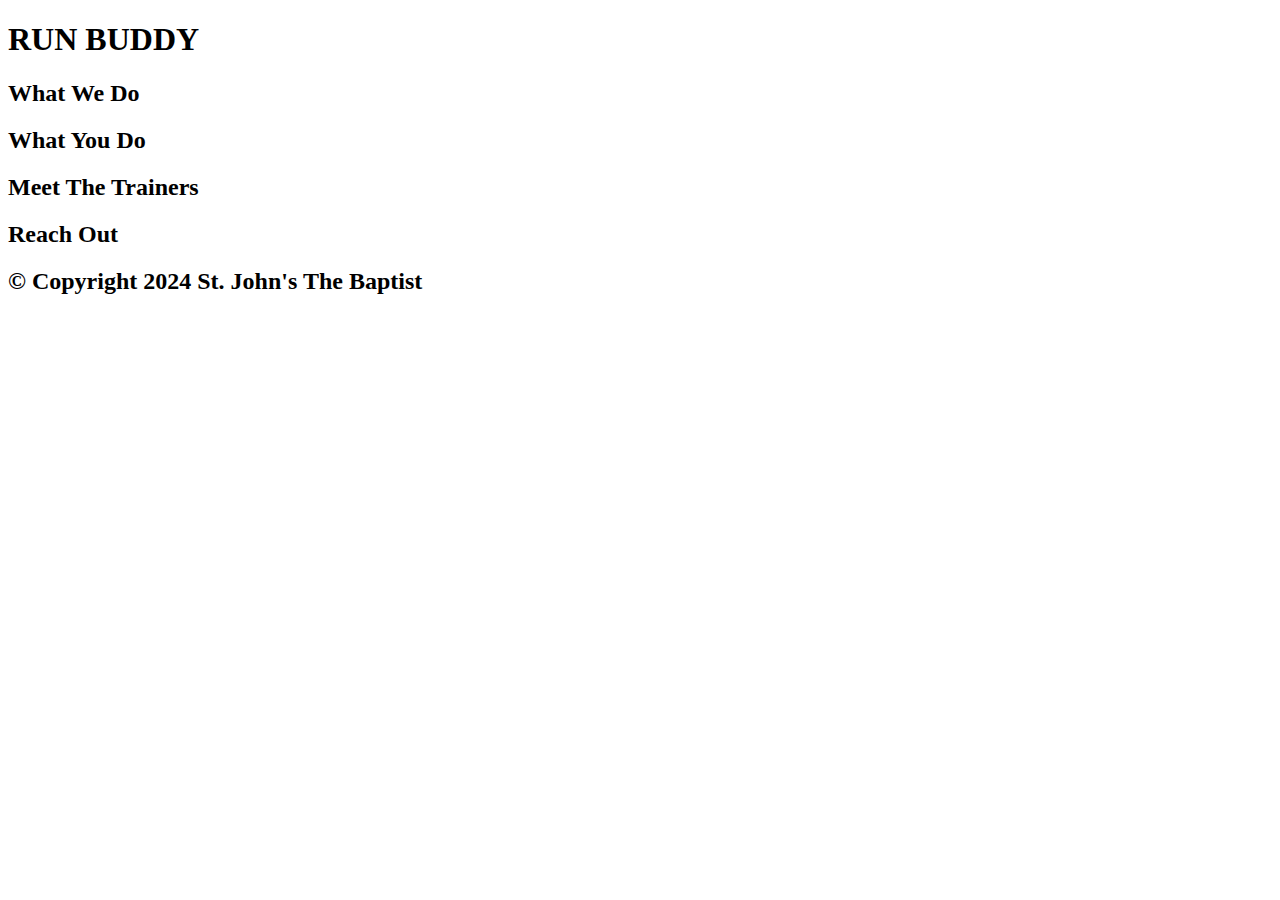
==== index.html @ 3514f87e "html outline and gitignore" ====
<!DOCTYPE html>
<html lang="en">
    <head>
        <meta charset=""UTF-8" />
        <title>Run Buddy</title>
    </head>
    <body>
        <!-- navigation -->
        <header>
            <h1>RUN BUDDY</h1>
        </header>

        <!-- hero/jumbotron -->
        <section>
        </section>

        <!-- "what we do" section -->
        <section>
            <h2>What We Do</h2>
        </section>

        <!-- "what you do" section -->
        <section>
            <h2>What You Do</h2>
        </section>

        <!-- "meet the trainers" section -->
        <section>
            <h2>Meet The Trainers</h2>
        </section>

        <!-- "reach out" section -->
        <section>
            <h2>Reach Out</h2>
        </section>

        <!-- footer -->
        <section>
            <h2>&copy; Copyright 2024 St. John's The Baptist</h2>
        </section>
               
    </body>
</html>
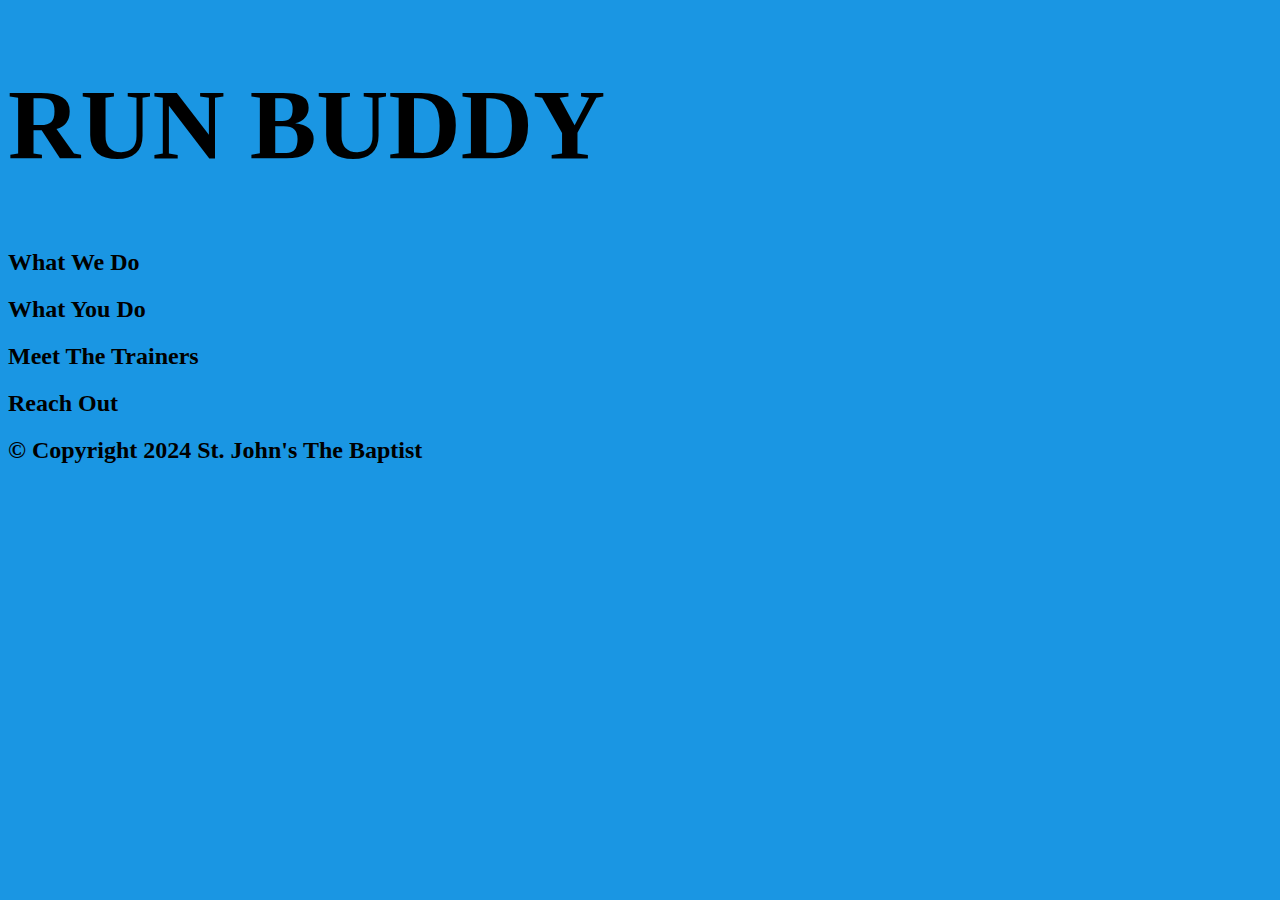
==== commit 65b1ffa9: "added style.css" ====
--- a/index.html
+++ b/index.html
@@ -3,6 +3,14 @@
     <head>
         <meta charset=""UTF-8" />
         <title>Run Buddy</title>
+
+        <style>
+            body {
+                background-color: rgb(26, 150, 227)
+            } h1 {
+                font-size: 100px;
+            }
+        </style>
     </head>
     <body>
         <!-- navigation -->
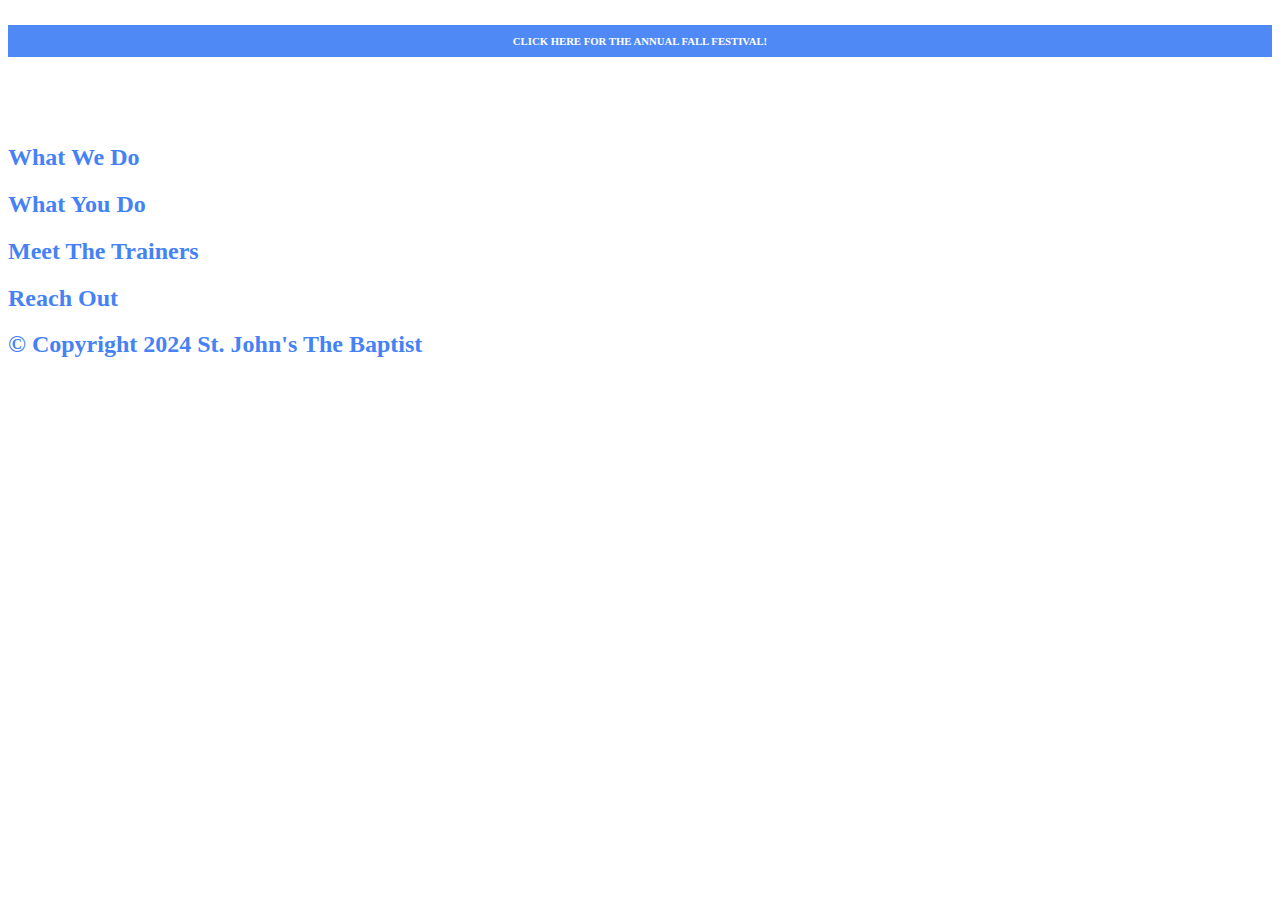
==== commit b708d0ce: "added assets images" ====
--- a/index.html
+++ b/index.html
@@ -3,16 +3,15 @@
     <head>
         <meta charset=""UTF-8" />
         <title>Run Buddy</title>
-
-        <style>
-            body {
-                background-color: rgb(26, 150, 227)
-            } h1 {
-                font-size: 100px;
-            }
-        </style>
+        <link rel="stylesheet" href="./assets/css/style.css">
     </head>
     <body>
+
+        <!-- event advertisement -->
+        <section>
+            <h6>CLICK HERE FOR THE ANNUAL FALL FESTIVAL!</h6>
+        </section>
+
         <!-- navigation -->
         <header>
             <h1>RUN BUDDY</h1>
--- a/assets/css/style.css
+++ b/assets/css/style.css
@@ -0,0 +1,21 @@
+body {
+    font-family: Georgia, serif;
+    color:rgb(68, 130, 245);
+}
+
+h6 {
+    padding: 10px 10px 10px 10px; 
+    background-color: rgb(79, 137, 245);
+    color: #ffffff;
+    text-align: center;
+}
+
+header h1 {
+    font-weight: bold;
+    font-size: 36px;
+    color: #ffffff;
+    margin: 0;
+}
+header a {
+    color: #fce138;
+}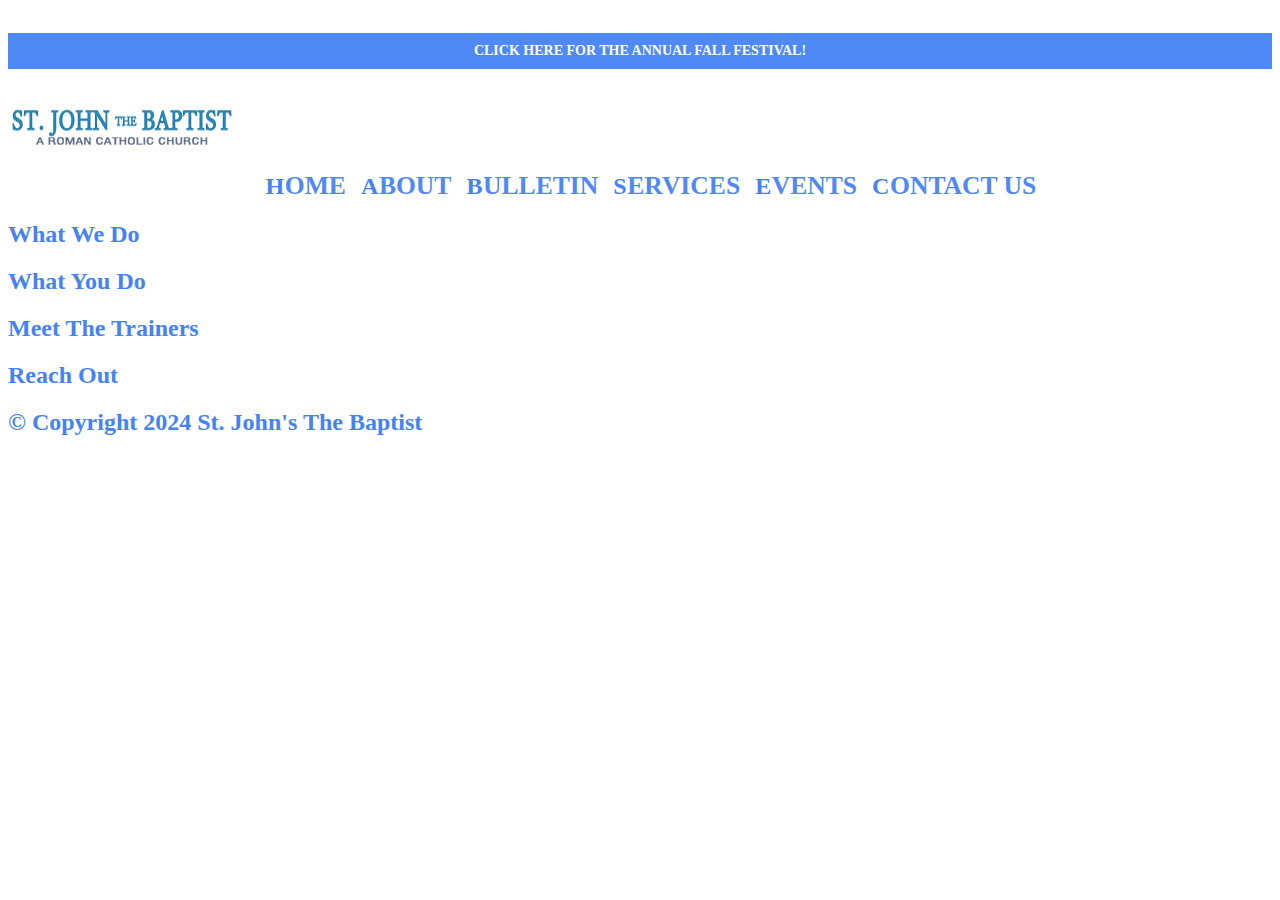
==== commit 3b2a4ba6: "navigation and advertisement row done" ====
--- a/index.html
+++ b/index.html
@@ -12,11 +12,42 @@
             <h6>CLICK HERE FOR THE ANNUAL FALL FESTIVAL!</h6>
         </section>
 
+        <!-- logo/home -->
+        <header>
+            <div class="logo">
+                <img src="./assets/images/logo.png" alt="logo"/>
+            </div>
+        </header>
+
         <!-- navigation -->
         <header>
-            <h1>RUN BUDDY</h1>
+            <nav>
+                <!-- unordered list element -->
+                <ul>
+                    <!-- list item element -->
+                    <li>
+                        <!-- anchor element -->
+                        <span class="larger-letter">H</span><a href="#home">OME</a>
+                    </li>
+                    <li>
+                        <span class="larger-letter">A</span><a href="#about">BOUT</a>
+                    </li>
+                    <li>
+                        <span class="larger-letter">B</span><a href="#bulletin">ULLETIN</a>
+                    </li>
+                    <li>
+                        <span class="larger-letter">S</span><a href="#services">ERVICES</a>
+                    </li>
+                    <li>
+                        <span class="larger-letter">E</span><a href="#events">VENTS</a>
+                    </li>
+                    <li>
+                        <span class="larger-letter">C</span><a href="#contact-us">ONTACT US</a>
+                    </li>                                    
+                </ul>
+            </nav>
         </header>
-
+        
         <!-- hero/jumbotron -->
         <section>
         </section>
--- a/assets/css/style.css
+++ b/assets/css/style.css
@@ -8,6 +8,39 @@
     background-color: rgb(79, 137, 245);
     color: #ffffff;
     text-align: center;
+    font-size:14px;
+}
+
+header nav ul {
+    display: flex;
+    flex-wrap: wrap;
+    align-items: center;
+    list-style: none;
+    justify-content: center;
+    margin-left: -0.2em;
+}
+
+header nav ul li {
+    display: inline;
+    flex-wrap: wrap;
+    justify-content: space-between;
+    align-items: center;
+    list-style: none;
+}
+
+header nav ul li a {
+    padding: 10px 15px;
+    font-weight: bold;
+    font-size: 2vw;
+    color: rgb(79, 137, 245);
+    text-decoration: none;
+}
+
+.larger-letter {
+    font-size: 1.5em;
+    font-weight: bold;
+    display: inline;
+    margin-right: -0.6em;
 }
 
 header h1 {
@@ -16,6 +49,3 @@
     color: #ffffff;
     margin: 0;
 }
-header a {
-    color: #fce138;
-}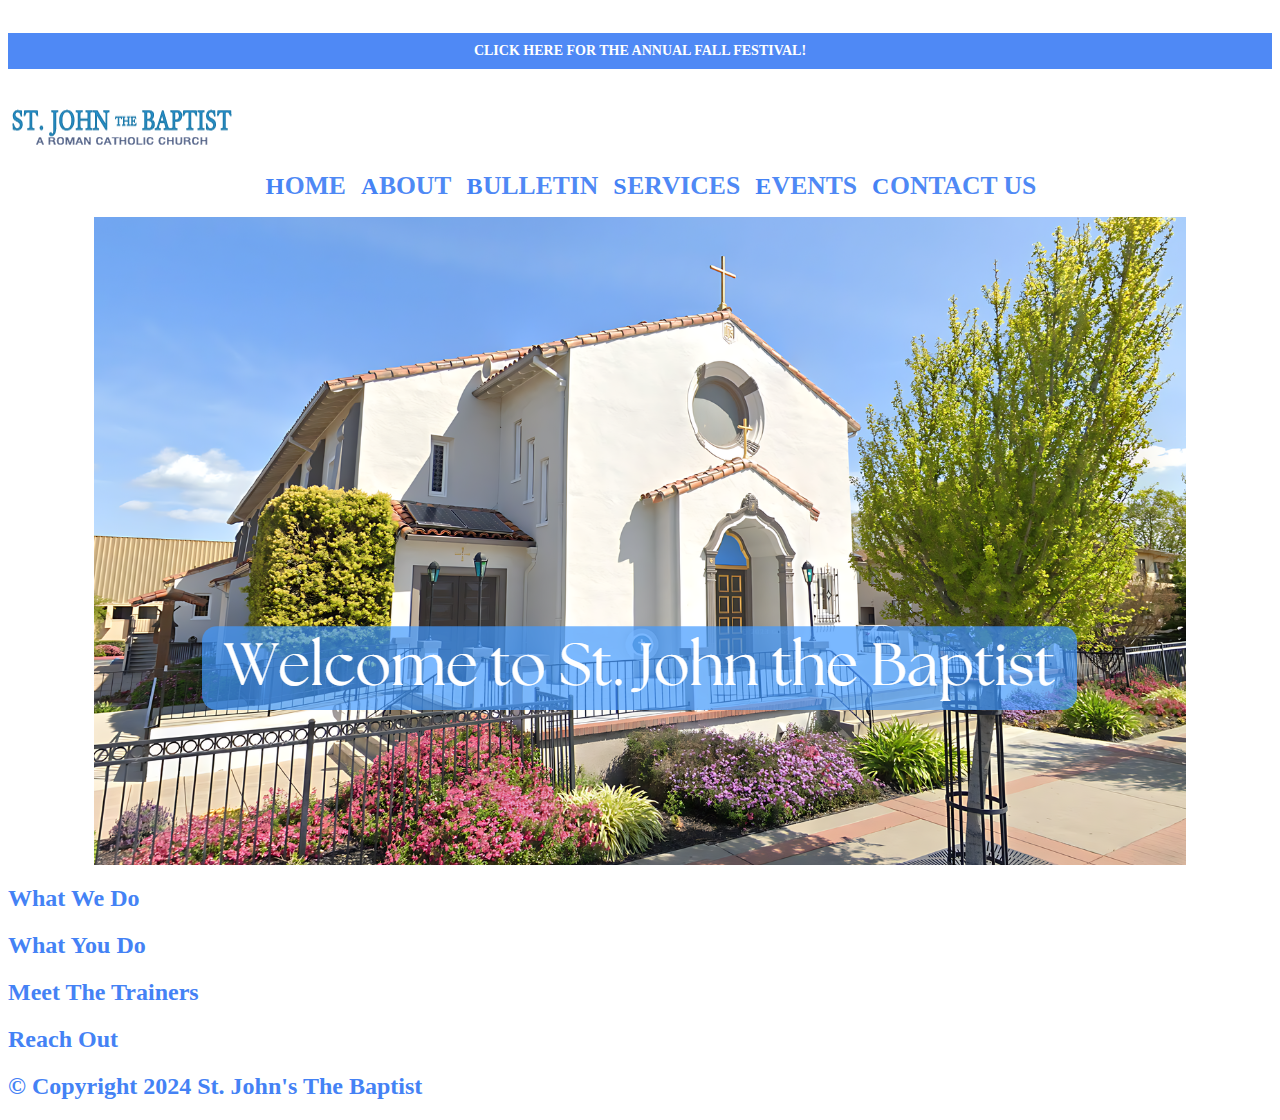
==== commit 325fc491: "added jumbo and hero" ====
--- a/index.html
+++ b/index.html
@@ -49,7 +49,10 @@
         </header>
         
         <!-- hero/jumbotron -->
-        <section>
+        <section class="hero">
+            <div class="image-container">
+                <img src="./assets/images/SLZWelcome.png" alt="Welcome"/>
+            </div>
         </section>
 
         <!-- "what we do" section -->
--- a/assets/css/style.css
+++ b/assets/css/style.css
@@ -49,3 +49,15 @@
     color: #ffffff;
     margin: 0;
 }
+
+/* hero style start */
+.image-container {
+    display: flex;
+    justify-content: center;
+    align-items: center;
+}
+
+.image-container img {
+    max-width: 100%;
+    max-height: 100%;
+}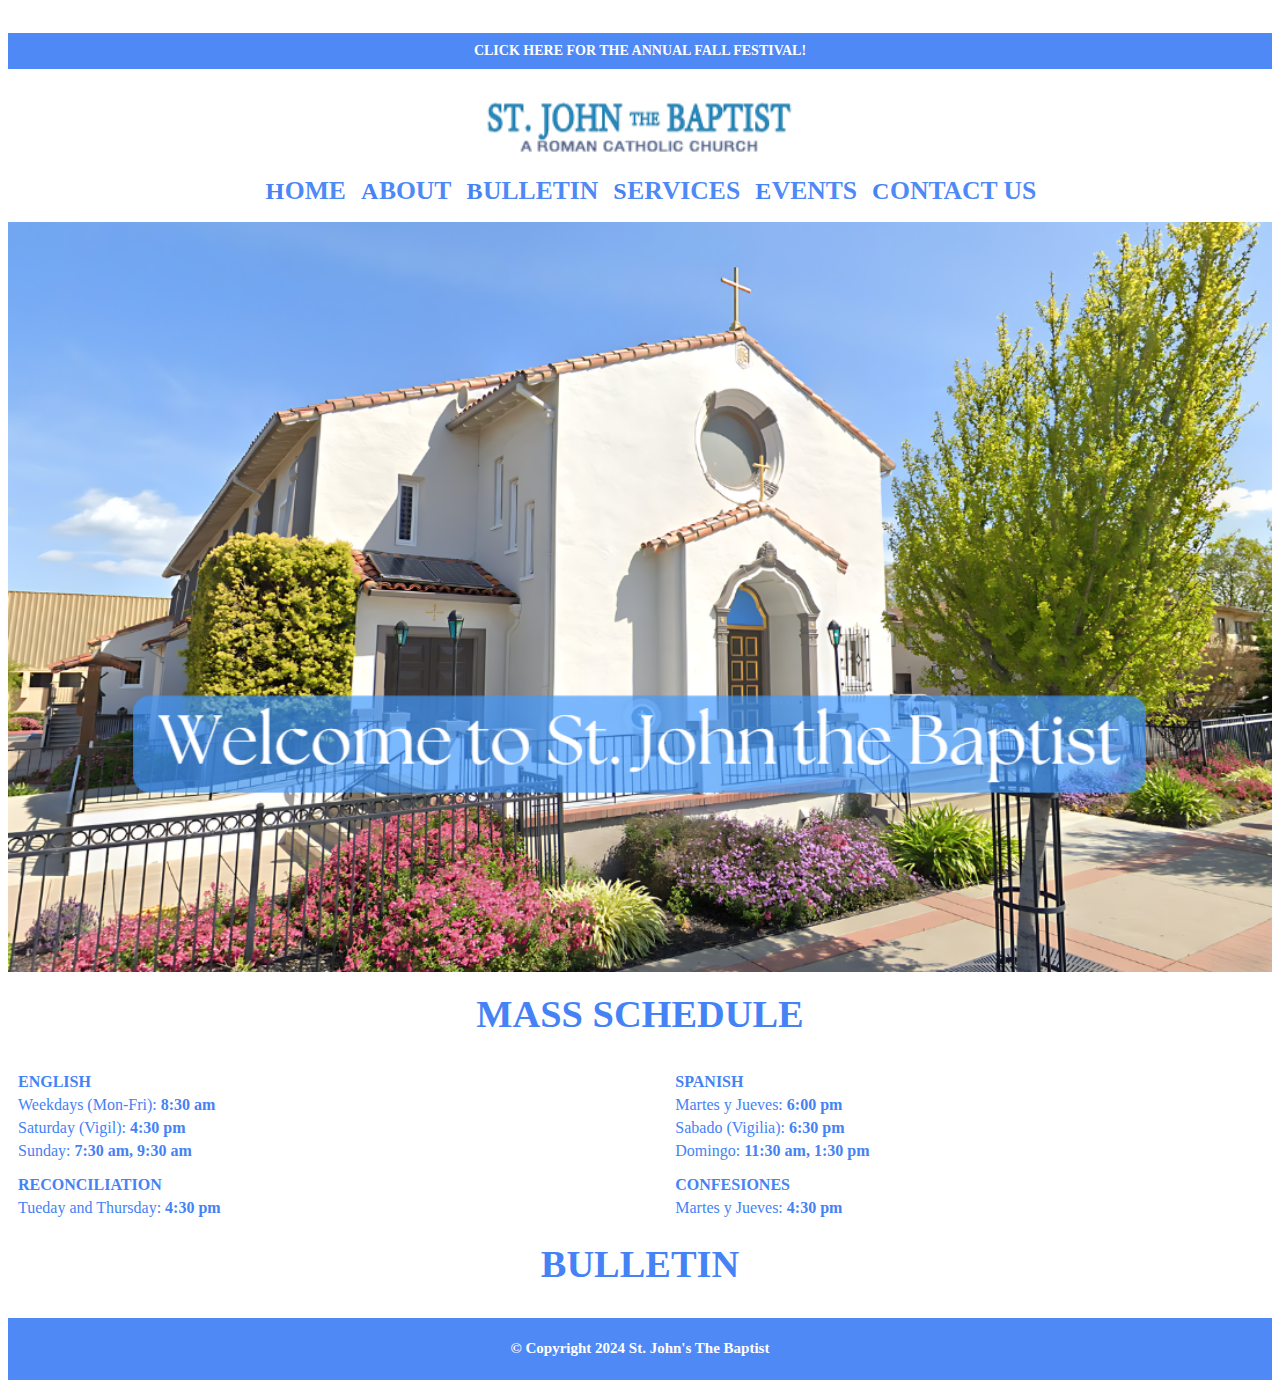
==== commit 36fa769a: "welcome page 90% done" ====
--- a/index.html
+++ b/index.html
@@ -1,7 +1,7 @@
 <!DOCTYPE html>
 <html lang="en">
     <head>
-        <meta charset=""UTF-8" />
+        <meta charset="UTF-8" />
         <title>Run Buddy</title>
         <link rel="stylesheet" href="./assets/css/style.css">
     </head>
@@ -12,7 +12,7 @@
             <h6>CLICK HERE FOR THE ANNUAL FALL FESTIVAL!</h6>
         </section>
 
-        <!-- logo/home -->
+        <!-- logo/home; find another logo -->
         <header>
             <div class="logo">
                 <img src="./assets/images/logo.png" alt="logo"/>
@@ -55,28 +55,64 @@
             </div>
         </section>
 
-        <!-- "what we do" section -->
-        <section>
-            <h2>What We Do</h2>
-        </section>
+        <!-- "Mass Schedule" section -->
+        <h2 class="mass-schedule">MASS SCHEDULE</h2>
+        <div class="schedule">
+            <div class="column">
+                <ul class="english-schedule">
+                    <li>
+                        <b>ENGLISH</b>
+                    </li>
+                    <!-- list item element -->
+                    <li>
+                        Weekdays (Mon-Fri): <b class="time">8:30 am</b>
+                    </li>
+                    <li>
+                        Saturday (Vigil): <b>4:30 pm</b>
+                    </li>
+                    <li>
+                        Sunday: <b>7:30 am, 9:30 am</b>
+                    </li>
+                    <p></p>
+                    <li>
+                        <b>RECONCILIATION</b>
+                    </li>
+                    <li>
+                        Tueday and Thursday: <b>4:30 pm</b>
+                    </li>         
+                </ul>
+            </div>
+            <div class="column">
+                <ul class="english-schedule">
+                    <li>
+                        <b>SPANISH</b>
+                    </li>
+                    <!-- list item element -->
+                    <li>
+                        Martes y Jueves: <b class="time">6:00 pm</b>
+                    </li>
+                    <li>
+                        Sabado (Vigilia): <b>6:30 pm</b>
+                    </li>
+                    <li>
+                        Domingo: <b>11:30 am, 1:30 pm</b>
+                    </li>
+                    <p></p>
+                    <li>
+                        <b>CONFESIONES</b>
+                    </li>
+                    <li>
+                        Martes y Jueves: <b>4:30 pm</b>
+                    </li>         
+                </ul>                                    
+            </div>
+        </div>
 
-        <!-- "what you do" section -->
-        <section>
-            <h2>What You Do</h2>
-        </section>
-
-        <!-- "meet the trainers" section -->
-        <section>
-            <h2>Meet The Trainers</h2>
-        </section>
-
-        <!-- "reach out" section -->
-        <section>
-            <h2>Reach Out</h2>
-        </section>
+        <!-- "Bulletin" section -->
+        <h2 class="mass-schedule">BULLETIN</h2>
 
         <!-- footer -->
-        <section>
+        <section class="footer">
             <h2>&copy; Copyright 2024 St. John's The Baptist</h2>
         </section>
                
--- a/assets/css/style.css
+++ b/assets/css/style.css
@@ -1,6 +1,17 @@
 body {
     font-family: Georgia, serif;
     color:rgb(68, 130, 245);
+}
+
+.logo {
+    display: flex;
+    justify-content: center;
+    align-items: center;
+}
+
+.logo img {
+    width: 25%;
+    margin-top: -10px;
 }
 
 h6 {
@@ -43,13 +54,6 @@
     margin-right: -0.6em;
 }
 
-header h1 {
-    font-weight: bold;
-    font-size: 36px;
-    color: #ffffff;
-    margin: 0;
-}
-
 /* hero style start */
 .image-container {
     display: flex;
@@ -58,6 +62,51 @@
 }
 
 .image-container img {
-    max-width: 100%;
-    max-height: 100%;
+    width: 100%;
+    height: auto;
+}
+
+/* mass schedule style */
+section .mass-schedule {
+    text-align: center;
+    font-weight: bold;
+    font-size: 36px;
+    color: rgb(79, 137, 245);
+    margin: 0;
+    margin-top: 15px;
+}
+
+.schedule {
+    display: flex;
+    justify-content: space-between;
+}
+
+.column {
+    width: 48%;
+}
+
+.schedule .column ul {
+    list-style-type: none;
+    padding: 0;
+    margin: 0;
+}
+
+.schedule .column ul li {
+    margin: 5px 10px;
+    flex: 1;
+}
+
+.mass-schedule {
+    text-align: center;
+    margin-top: 20px;
+    font-size: 3vw;
+}
+
+/* footer style */
+.footer {
+    padding: 10px 10px 10px 10px; 
+    background-color: rgb(79, 137, 245);
+    color: #ffffff;
+    text-align: center;
+    font-size: 10px;
 }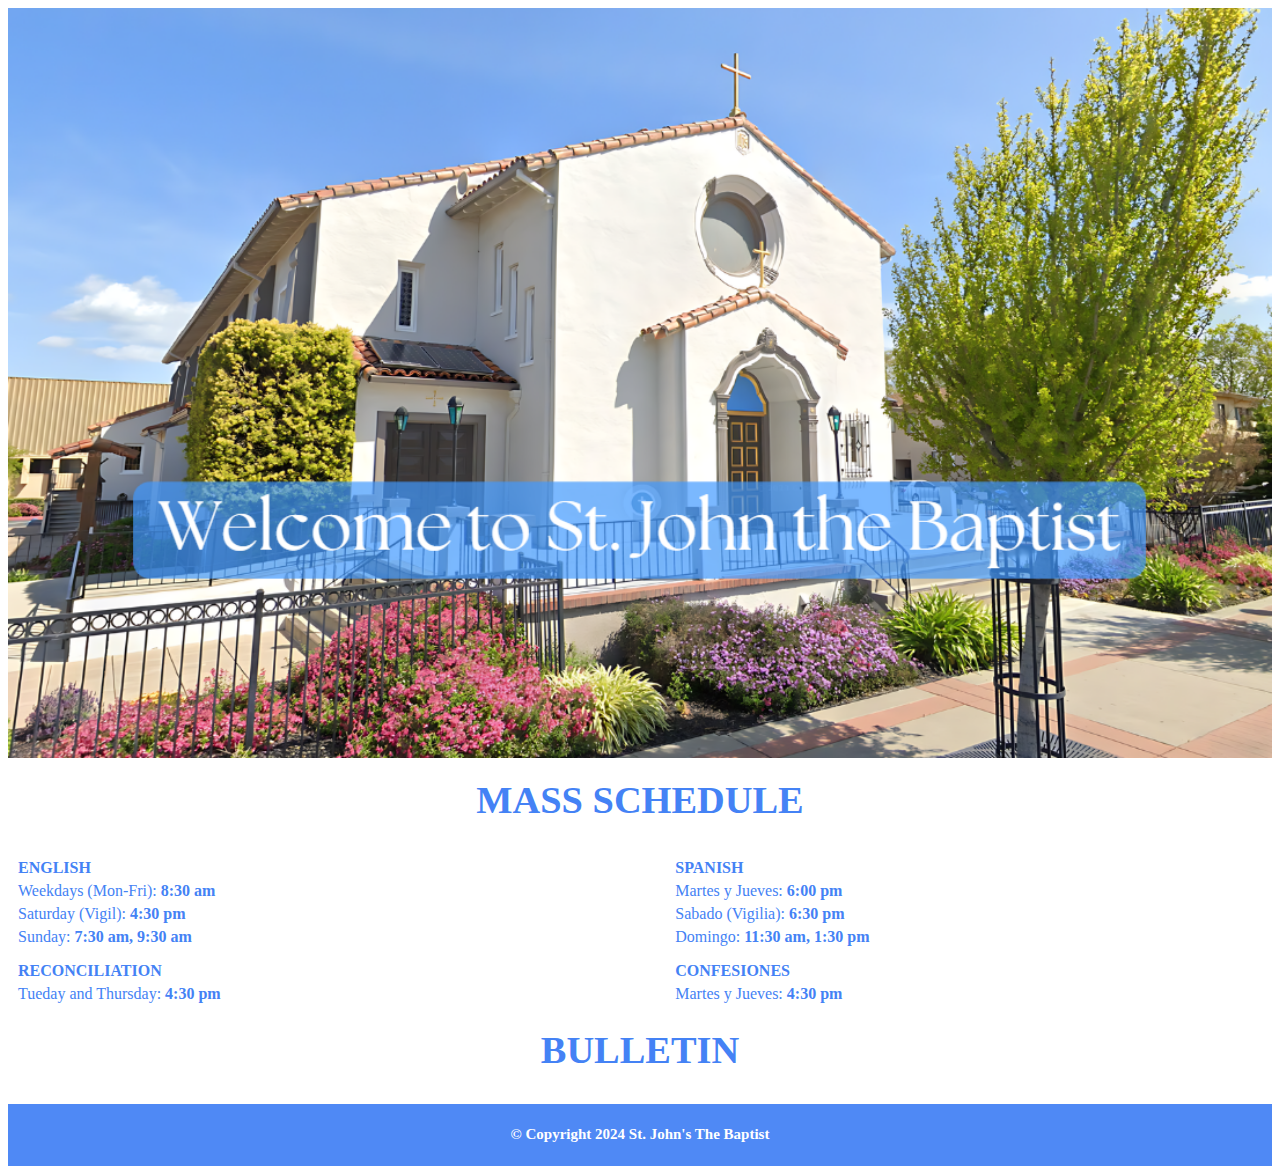
==== commit 6a8b59c5: "reset to add header.html" ====
--- a/index.html
+++ b/index.html
@@ -2,52 +2,15 @@
 <html lang="en">
     <head>
         <meta charset="UTF-8" />
-        <title>Run Buddy</title>
+        <meta name="viewport" content="width=device-width, initial-scale=1.0">
+        <title>St. John The Baptist Church</title>
+        <script src="/includeHeader.js" defer></script>
         <link rel="stylesheet" href="./assets/css/style.css">
     </head>
     <body>
 
-        <!-- event advertisement -->
-        <section>
-            <h6>CLICK HERE FOR THE ANNUAL FALL FESTIVAL!</h6>
-        </section>
+        <div id="header-placeholder"></div>
 
-        <!-- logo/home; find another logo -->
-        <header>
-            <div class="logo">
-                <img src="./assets/images/logo.png" alt="logo"/>
-            </div>
-        </header>
-
-        <!-- navigation -->
-        <header>
-            <nav>
-                <!-- unordered list element -->
-                <ul>
-                    <!-- list item element -->
-                    <li>
-                        <!-- anchor element -->
-                        <span class="larger-letter">H</span><a href="#home">OME</a>
-                    </li>
-                    <li>
-                        <span class="larger-letter">A</span><a href="#about">BOUT</a>
-                    </li>
-                    <li>
-                        <span class="larger-letter">B</span><a href="#bulletin">ULLETIN</a>
-                    </li>
-                    <li>
-                        <span class="larger-letter">S</span><a href="#services">ERVICES</a>
-                    </li>
-                    <li>
-                        <span class="larger-letter">E</span><a href="#events">VENTS</a>
-                    </li>
-                    <li>
-                        <span class="larger-letter">C</span><a href="#contact-us">ONTACT US</a>
-                    </li>                                    
-                </ul>
-            </nav>
-        </header>
-        
         <!-- hero/jumbotron -->
         <section class="hero">
             <div class="image-container">
--- a/assets/css/style.css
+++ b/assets/css/style.css
@@ -22,6 +22,7 @@
     font-size:14px;
 }
 
+/* navigation */
 header nav ul {
     display: flex;
     flex-wrap: wrap;
@@ -52,6 +53,23 @@
     font-weight: bold;
     display: inline;
     margin-right: -0.6em;
+}
+
+/* hide dropdown content by default */
+.dropdown-content {
+    display: none;
+    position: absolute;
+    background-color: #f9f9f9;
+    min-width: 160px;
+    box-shadow: 0 8px 16px 0 rgba(0, 0, 0, 0.2);
+    z-index: 2;
+}
+
+/* clear floats after the dropdown */
+.dropdown:after {
+    content: "";
+    clear: both;
+    display: table;
 }
 
 /* hero style start */
